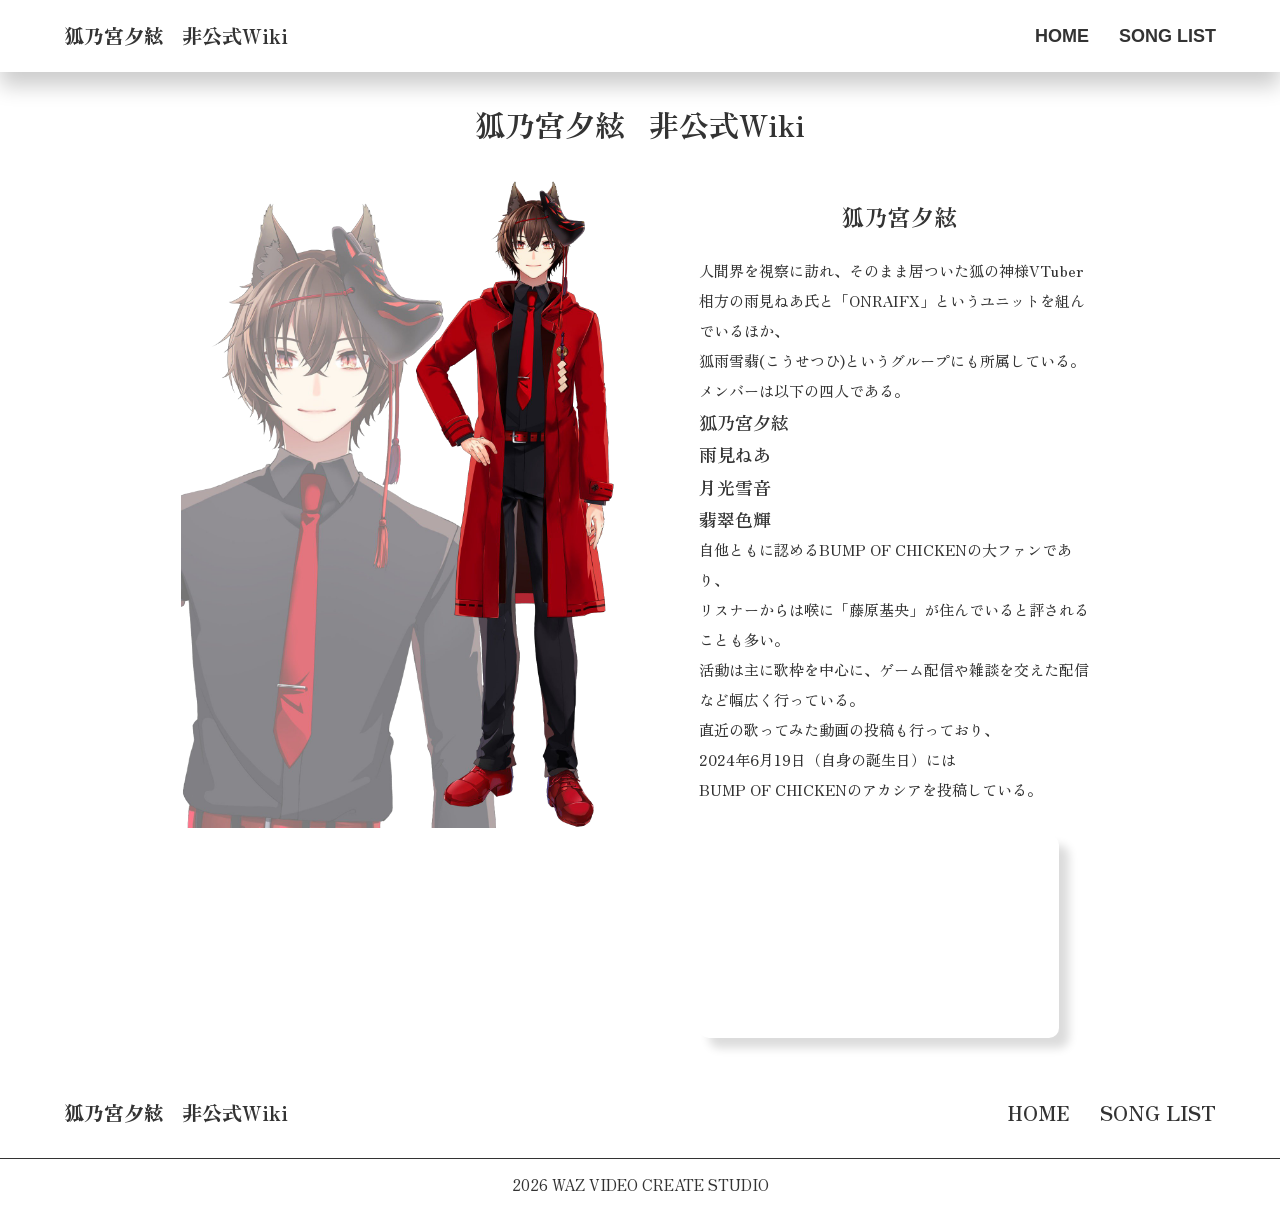
==== about.html @ 7c2f2f2f "faviconを変更" ====
<!DOCTYPE html>
<html lang="ja">

<head>
    <meta charset="UTF-8">
    <meta name="viewport" content="width=device-width, initial-scale=1.0">
    <title>狐乃宮夕絃 非公式Wiki</title>
    <link rel="icon" href="/assets/images/favicon.png" type="image/png">
    <link rel="preconnect" href="https://fonts.googleapis.com">
    <link rel="preconnect" href="https://fonts.gstatic.com" crossorigin>
    <link href="https://fonts.googleapis.com/css2?family=Zen+Old+Mincho&display=swap" rel="stylesheet">
    <link rel="stylesheet" href="assets/css/style.css">
</head>

<body>
    <header class="header">
        <a href="index.html" class="header_link">狐乃宮夕絃&nbsp;&nbsp;&nbsp;非公式Wiki</a>
        <nav class="nav">
            <input type="checkbox" id="nav_toggle" class="nav_toggle">
            <label for="nav_toggle" class="nav_btn" aria-label="メニューを開く">
                <span></span><span></span><span></span>
            </label>
            <label for="nav_toggle" class="nav_overlay"></label>
            <ul class="nav_list">
                <li class="list_item"><a href="about.html" class="list_link">HOME</a></li>
                <li class="list_item"><a href="song_list.html" class="list_link">SONG LIST</a></li>
            </ul>
        </nav>
    </header>
    <main>
        <h1 class="main_title">
            <span class="title-name">狐乃宮夕絃</span>
            <span class="title-suffix">非公式Wiki</span>
        </h1>
        <figure class="flex-box">
            <img src="assets/images/yuduru_konomiya.png" class="style_img">
            <figcaption class="img_box">
                <h2 class="img_name">狐乃宮夕絃</h2>
                <article class="profile">
                    <p class="paragraph">
                        人間界を視察に訪れ、そのまま居ついた狐の神様VTuber
                    </p>
                    <p class="paragraph">
                        相方の雨見ねあ氏と「ONRAIFX」というユニットを組んでいるほか、
                    </p>
                    <p class="paragraph">
                        狐雨雪翡(こうせつひ)というグループにも所属している。<br>
                        メンバーは以下の四人である。
                    </p>
                </article>
                <ul class="member_list">
                    <li class="member_name" style="--accent:#f00"><a target="_blank" href="https://x.com/YuduruKonomiya"
                            class="member_link">狐乃宮夕絃</a></li>
                    <li class="member_name" style="--accent:#00acee"><a target="_blank" href="https://x.com/neanea0606"
                            class="member_link">雨見ねあ</a></li>
                    <li class="member_name" style="--accent:#80ffff"><a target="_blank"
                            href="https://x.com/tsukimiyukito" class="member_link">月光雪音</a></li>
                    <li class="member_name" style="--accent:#3e9e7b"><a target="_blank" href="https://x.com/Hisui_shiki"
                            class="member_link">翡翠色輝</a></li>
                </ul>
                <article class="profile">
                    <p class="paragraph">
                    自他ともに認めるBUMP OF CHICKENの大ファンであり、<br>
                    リスナーからは喉に「藤原基央」が住んでいると評されることも多い。
                    </p>
                    <p class="paragraph">
                        活動は主に歌枠を中心に、ゲーム配信や雑談を交えた配信など幅広く行っている。<br>
                        直近の歌ってみた動画の投稿も行っており、
                    </p>
                    <p class="paragraph">
                        2024年6月19日（自身の誕生日）には<br>
                        BUMP OF CHICKENのアカシアを投稿している。
                    </p>
                </article>
                <iframe class="video_frame" src="https://www.youtube.com/embed/9OYVOL5dVQA" title="YouTube video player"
                    allow="accelerometer; autoplay; clipboard-write; encrypted-media; gyroscope; picture-in-picture; web-share"
                    referrerpolicy="strict-origin-when-cross-origin" allowfullscreen></iframe>
            </figcaption>
        </figure>
    </main>
    <footer class="footer">
        <a href="index.html" class="footer_link-top">狐乃宮夕絃&nbsp;&nbsp;&nbsp;非公式Wiki</a>
        <nav>
            <ul class="footer_list">
                <li class="footer_item"><a href="about.html" class="footer_link">HOME</a></li>
                <li class="footer_item"><a href="song_list.html" class="footer_link">SONG LIST</a></li>
            </ul>
        </nav>
    </footer>
    <span class="copy">2026 WAZ VIDEO CREATE STUDIO</span>
</body>

</html>
---- assets/css/style.css ----
@charset "utf-8";

/* Reset */

* {
    box-sizing: border-box;
    margin: 0;
    padding: 0;
}

/* base style */

body {
    font-family: "ZEN OLD MINCHO", Arial, Helvetica, sans-serif;
    font-size: 15px;
    line-height: 1.5;
    color: #333;
    width: 100%;
    min-width: 320px;
    position: relative;
}

main {
    background: #fff;
    display: flex;
    flex-direction: column;
    margin-top: 72px;
    width: 100%;
    height: auto;
}

.style_img {
    display: block;
    margin: 0 auto;
    width: 50%;
    height: auto;
}

.header {
    background: #fff;
    display: flex;
    margin: 0 auto;
    padding: 1.5em 0;
    width: 100%;
    height: 72px;
    align-items: center;
    position: fixed;
    top: 0;
    left: 0;
    z-index: 100;
    box-shadow: 0 14px 20px rgba(0, 0, 0, .2);
}

.header_link {
    display: flex;
    flex-direction: column;
    text-decoration: none;
    margin: 0 auto;
    color: #333;
    font-size: 20px;
    font-weight: 900;
    position: relative;
}

.header_link::after {
    content: "";
    position: absolute;
    left: 0;
    bottom: -2px;
    width: 0;
    height: 1px;
    background: currentColor;
    transition: width .3s ease;
}

.header_link:hover::after {
    width: 100%;
}

.nav {
    position: relative;
    margin-left: 0;
}

.nav_toggle {
    display: none;
}

.nav_btn {
    display: block;
    width: 44px;
    height: 44px;
    margin-right: 1.5em;
    position: relative;
    cursor: pointer;
    border-radius: 7px;
    transition: .4s;
}

.nav_btn:hover,
.nav_btn:focus {
    background: rgba(126, 208, 255, .2);
}

.nav_btn span {
    background: #000;
    position: absolute;
    left: 10px;
    right: 10px;
    height: 2px;
    transition: .25s ease;
}

.nav_btn span:nth-child(1) {
    top: 14px;
}

.nav_btn span:nth-child(2) {
    top: 21px;
}

.nav_btn span:nth-child(3) {
    top: 28px;
}

.nav_overlay {
    position: fixed;
    inset: 0;
    background: rgba(0, 0, 0, .2);
    pointer-events: none;
    transition: opacity .25s ease;
    z-index: 5;
    opacity: 0;
}

ul {
    list-style: none;
}

.nav_list {
    background: #fff;
    width: 50%;
    max-width: 420px;
    display: flex;
    flex-direction: column;
    position: fixed;
    top: 72px;
    right: 0;
    bottom: 0;
    gap: 0;
    padding: 1em 0;
    opacity: 0;
    transform: scaleX(0);
    transform-origin: right;
    pointer-events: none;
    transition: opacity .25s ease, transform .25s ease ;
    z-index: 10;
}

.nav_toggle:checked~.nav_overlay {
    opacity: 1;
    pointer-events: auto;
}

.nav_toggle:checked~.nav_list {
    opacity: 1;
    transform: scaleX(1);
    pointer-events: auto;
    transition-delay: .25s;
}

.nav_toggle:checked+.nav_btn span:nth-child(1) {
    top: 21px;
    transform: rotate(45deg);
}

.nav_toggle:checked+.nav_btn span:nth-child(2) {
    opacity: 0;
}

.nav_toggle:checked+.nav_btn span:nth-child(3) {
    top: 21px;
    transform: rotate(-45deg);
}

.list_item {
    padding: .8em 2em;
}

.list_link {
    display: block;
    text-decoration: none;
    color: #333;
    font-family: Arial;
    font-size: 18px;
    font-weight: 900;
    position: relative;
}

.list_link::after {
    content: "";
    position: absolute;
    left: 0;
    bottom: -2px;
    width: 0;
    height: 1px;
    background: currentColor;
    transition: width .3s ease;
}

.list_link:hover::after {
    width: 100%;
}

.main_title {
    display: flex;
    justify-content: center;
    text-align: center;
    gap: 1.5rem;
    font-size: 2em;
    color: #333;
    padding: 1em;
    width: 100%;
    min-width: 300px;
}

@media screen and (max-width:440px) {
    
    .main_title {
        display: block;
        text-align: center;
        gap: .25rem;
    }

    .member_list {
        display: block;
        text-align: center;
        margin: 1em auto;
    }

}

.flex-box {
    text-align: left;
    display: block;
    width: 100%;
    margin: 0 auto;
    padding: 0 1em;
}

.img_name {
    margin: 1em 0;
    text-align: center;
}

.profile {
    max-width: 400px;
    margin: 0 auto;
}

.paragraph {
    display: block;
    margin: 0 auto;
    line-height: 2;
    max-width: 600px;
    font-weight: 500;
}

.member_list {
    text-align: center;
    margin: 1em 0;
    line-height: 1.8;
}

.member_name {
    width: 50%;
    text-align: center;
    margin: 0 auto;
}

.member_link {
    display: block;
    text-decoration: none;
    color: #333;
    font-size: 18px;
    font-weight: 600;
    text-align: center;
    position: relative;
    display: inline-block;
}

.member_link::after {
    content: "";
    position: absolute;
    left: 0;
    bottom: -2px;
    width: 0;
    height: 1px;
    background: var(--accent, #333);
    transition: width .3s ease;
}

.member_name:hover
.member_link::after {
    width: 100%;
}

iframe {
    width: 100%;
    height: auto;
    aspect-ratio: 16 / 9;
    margin-top: 1em;
}

.footer {
    background: #fff;
    display: flex;
    flex-direction: column;
    align-items: center ;
    gap: 1em;
    padding: 1em 0;
    margin: 1em auto 0;
    width: 100%;
}

.footer a {
    display: block;
    text-decoration: none;
    text-align: center;
    font-size: 20px;
    font-weight: 900;
    margin: 1em auto;
    color: #333;
}

.footer_list {
    display: flex;
    flex-direction: column;
}

.copy {
    display: block;
    text-align: center;
    width: 100%;
    margin: 1em auto;
    padding-top: 1em;
    border-top: 1px solid rgba(0, 0, 0, .8);
}

@media screen and (min-width: 768px) {

    .header {
        display: flex;
        flex-direction: row;
        justify-content: center;
        align-items: center;
        padding: 0 5%;
        gap: 2em;
    }

    .header_link {
        display: block;
        margin: 0;
    }

    .nav_toggle:checked~.nav_list {
        transform: none !important;
        opacity: 1;
    }

    .nav_overlay,
    .nav_toggle:checked~.nav_overlay {
        display: none !important;
    }

    .nav_btn {
        display: none !important;
    }

    .nav_list {
        position: static;
        width: 100%;
        max-width: none;
        height: auto;
        opacity: 1;
        transform: none;
        pointer-events: auto;
        display: flex;
        flex-direction: row;
        visibility: visible;
        background: transparent;
        gap: 2em;
        padding: 0;
    }

    .list_item {
        padding: .8em 0;
    }

    .flex-box {
        display: flex;
        flex-direction: row;
        text-align: left;
        justify-content: center;
        align-items: flex-start;
        gap: 2em;
        width: 100%;
    }

    .style_img {
        width: 40%;
        height: auto;
        margin: 0;
        object-fit: contain;
    }
    
    .member_list {
        line-height: 1.8;
        margin: 0;
    }
    
    .member_name {
        text-align: left;
        margin: 0;
        padding: 0;
    }

    .video_frame {
        display: block;
        width: 90%;
        margin: 1em 0;
        border-radius: 10px;
        border: none;
        box-shadow: 10px 10px 10px rgba(0, 0, 0, .14);
    }

    .footer {
        display: flex;
        flex-direction: row;
        justify-content: center;
        gap: 2em;
    }

    .footer a {
        margin: 0;
    }

    .footer_item {
        padding: 0;
    }

    .footer_list {
        display: flex;
        flex-direction: row;
        gap: 2em;
    }

}

@media screen and (min-width: 1024px) {

    .header {
        justify-content: space-between;
    }

    main {
        width: 100%;
        padding: 0 1em;
    }
    
    .flex-box {
        text-align: left;
        display: flex;
        flex-direction: row;
        justify-content: center;
        align-items: flex-start;
        width: 100%;
    }

    .style_img {
        margin: 0;
    }

    .member_list {
        display: block;
        justify-content: start;
        width: fit-content;
    }

    .member_name {
        text-align: left;
        margin: 0;
        line-height: 1.8;
        width: fit-content;
    }

    .member_link {
        display: block;
        text-align: left;
    }

    .video_frame {
        width: 90%;
        margin: 2em 0;
        padding: 0;
    }

    .footer {
        justify-content: space-between;
        padding: 1em 5%;
    }


}
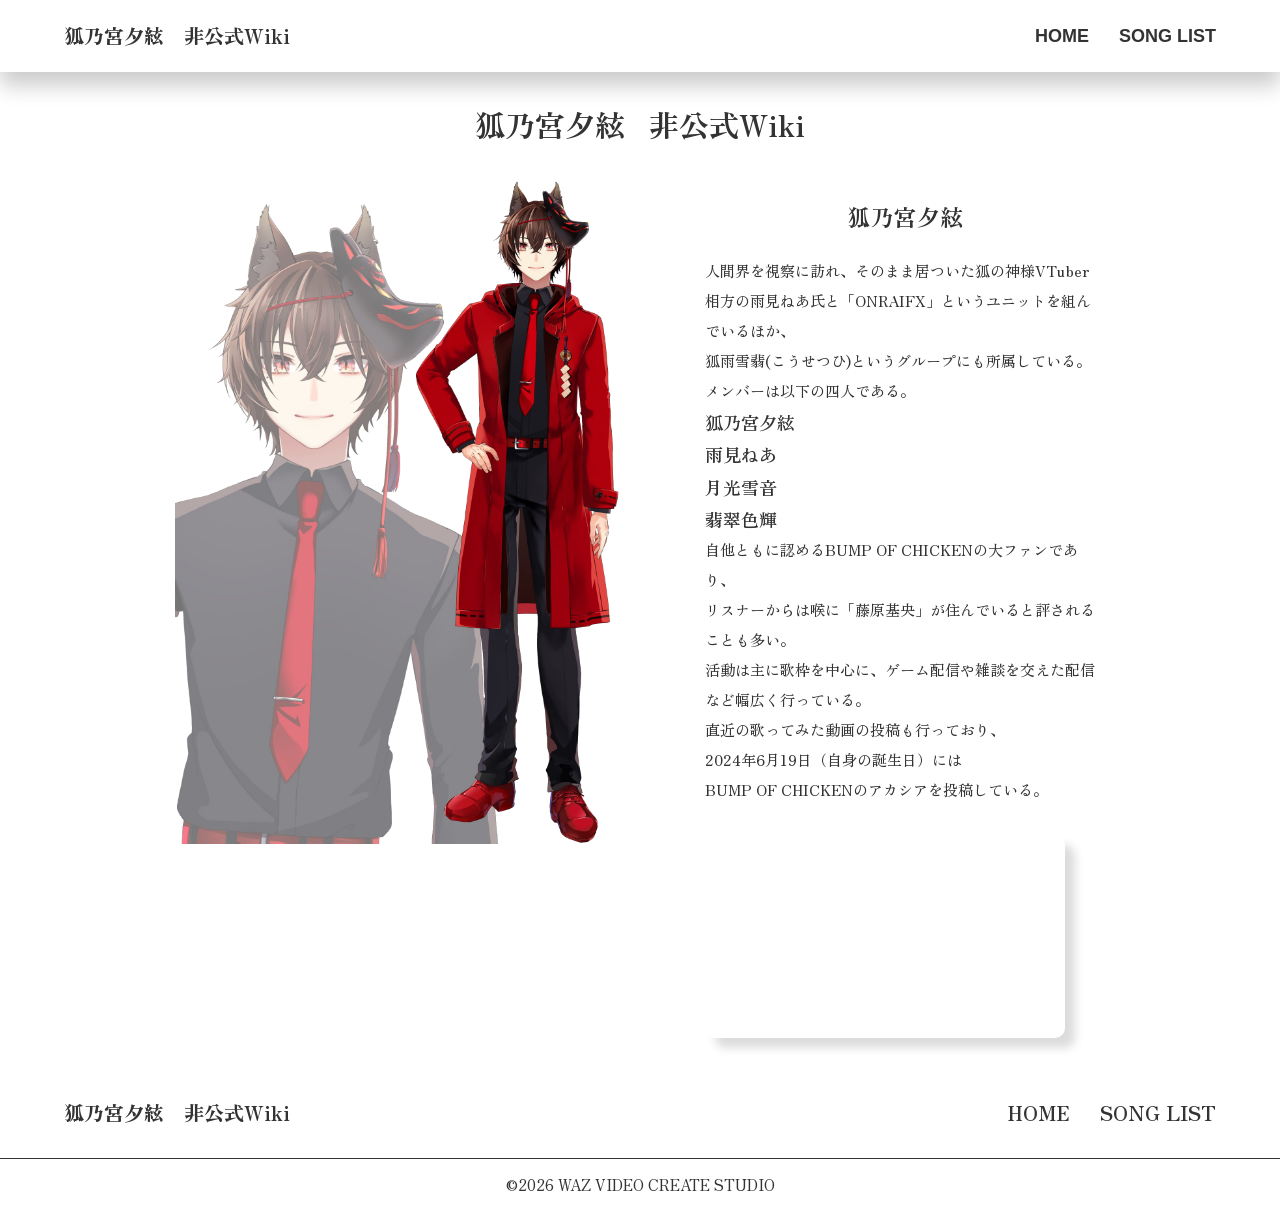
==== commit 1642be70: "構成を刷新" ====
--- a/about.html
+++ b/about.html
@@ -5,7 +5,7 @@
     <meta charset="UTF-8">
     <meta name="viewport" content="width=device-width, initial-scale=1.0">
     <title>狐乃宮夕絃 非公式Wiki</title>
-    <link rel="icon" href="/assets/images/favicon.png" type="image/png">
+    <link rel="icon" href="/assets/images/favicon.png?v=2" type="image/png">
     <link rel="preconnect" href="https://fonts.googleapis.com">
     <link rel="preconnect" href="https://fonts.gstatic.com" crossorigin>
     <link href="https://fonts.googleapis.com/css2?family=Zen+Old+Mincho&display=swap" rel="stylesheet">
@@ -13,20 +13,7 @@
 </head>
 
 <body>
-    <header class="header">
-        <a href="index.html" class="header_link">狐乃宮夕絃&nbsp;&nbsp;&nbsp;非公式Wiki</a>
-        <nav class="nav">
-            <input type="checkbox" id="nav_toggle" class="nav_toggle">
-            <label for="nav_toggle" class="nav_btn" aria-label="メニューを開く">
-                <span></span><span></span><span></span>
-            </label>
-            <label for="nav_toggle" class="nav_overlay"></label>
-            <ul class="nav_list">
-                <li class="list_item"><a href="about.html" class="list_link">HOME</a></li>
-                <li class="list_item"><a href="song_list.html" class="list_link">SONG LIST</a></li>
-            </ul>
-        </nav>
-    </header>
+    <div id="header"></div>
     <main>
         <h1 class="main_title">
             <span class="title-name">狐乃宮夕絃</span>
@@ -78,16 +65,8 @@
             </figcaption>
         </figure>
     </main>
-    <footer class="footer">
-        <a href="index.html" class="footer_link-top">狐乃宮夕絃&nbsp;&nbsp;&nbsp;非公式Wiki</a>
-        <nav>
-            <ul class="footer_list">
-                <li class="footer_item"><a href="about.html" class="footer_link">HOME</a></li>
-                <li class="footer_item"><a href="song_list.html" class="footer_link">SONG LIST</a></li>
-            </ul>
-        </nav>
-    </footer>
-    <span class="copy">2026 WAZ VIDEO CREATE STUDIO</span>
+    <div id="footer"></div>
+    <script src="assets/js/index.js"></script>
 </body>
 
 </html>
--- a/assets/css/style.css
+++ b/assets/css/style.css
@@ -1,215 +1,14 @@
 @charset "utf-8";
 
-/* Reset */
-
-* {
-    box-sizing: border-box;
-    margin: 0;
-    padding: 0;
-}
-
-/* base style */
-
-body {
-    font-family: "ZEN OLD MINCHO", Arial, Helvetica, sans-serif;
-    font-size: 15px;
-    line-height: 1.5;
-    color: #333;
-    width: 100%;
-    min-width: 320px;
-    position: relative;
-}
-
-main {
-    background: #fff;
-    display: flex;
-    flex-direction: column;
-    margin-top: 72px;
-    width: 100%;
-    height: auto;
-}
+@import url(base.css);
+@import url(header.css);
+@import url(footer.css);
 
 .style_img {
     display: block;
     margin: 0 auto;
     width: 50%;
     height: auto;
-}
-
-.header {
-    background: #fff;
-    display: flex;
-    margin: 0 auto;
-    padding: 1.5em 0;
-    width: 100%;
-    height: 72px;
-    align-items: center;
-    position: fixed;
-    top: 0;
-    left: 0;
-    z-index: 100;
-    box-shadow: 0 14px 20px rgba(0, 0, 0, .2);
-}
-
-.header_link {
-    display: flex;
-    flex-direction: column;
-    text-decoration: none;
-    margin: 0 auto;
-    color: #333;
-    font-size: 20px;
-    font-weight: 900;
-    position: relative;
-}
-
-.header_link::after {
-    content: "";
-    position: absolute;
-    left: 0;
-    bottom: -2px;
-    width: 0;
-    height: 1px;
-    background: currentColor;
-    transition: width .3s ease;
-}
-
-.header_link:hover::after {
-    width: 100%;
-}
-
-.nav {
-    position: relative;
-    margin-left: 0;
-}
-
-.nav_toggle {
-    display: none;
-}
-
-.nav_btn {
-    display: block;
-    width: 44px;
-    height: 44px;
-    margin-right: 1.5em;
-    position: relative;
-    cursor: pointer;
-    border-radius: 7px;
-    transition: .4s;
-}
-
-.nav_btn:hover,
-.nav_btn:focus {
-    background: rgba(126, 208, 255, .2);
-}
-
-.nav_btn span {
-    background: #000;
-    position: absolute;
-    left: 10px;
-    right: 10px;
-    height: 2px;
-    transition: .25s ease;
-}
-
-.nav_btn span:nth-child(1) {
-    top: 14px;
-}
-
-.nav_btn span:nth-child(2) {
-    top: 21px;
-}
-
-.nav_btn span:nth-child(3) {
-    top: 28px;
-}
-
-.nav_overlay {
-    position: fixed;
-    inset: 0;
-    background: rgba(0, 0, 0, .2);
-    pointer-events: none;
-    transition: opacity .25s ease;
-    z-index: 5;
-    opacity: 0;
-}
-
-ul {
-    list-style: none;
-}
-
-.nav_list {
-    background: #fff;
-    width: 50%;
-    max-width: 420px;
-    display: flex;
-    flex-direction: column;
-    position: fixed;
-    top: 72px;
-    right: 0;
-    bottom: 0;
-    gap: 0;
-    padding: 1em 0;
-    opacity: 0;
-    transform: scaleX(0);
-    transform-origin: right;
-    pointer-events: none;
-    transition: opacity .25s ease, transform .25s ease ;
-    z-index: 10;
-}
-
-.nav_toggle:checked~.nav_overlay {
-    opacity: 1;
-    pointer-events: auto;
-}
-
-.nav_toggle:checked~.nav_list {
-    opacity: 1;
-    transform: scaleX(1);
-    pointer-events: auto;
-    transition-delay: .25s;
-}
-
-.nav_toggle:checked+.nav_btn span:nth-child(1) {
-    top: 21px;
-    transform: rotate(45deg);
-}
-
-.nav_toggle:checked+.nav_btn span:nth-child(2) {
-    opacity: 0;
-}
-
-.nav_toggle:checked+.nav_btn span:nth-child(3) {
-    top: 21px;
-    transform: rotate(-45deg);
-}
-
-.list_item {
-    padding: .8em 2em;
-}
-
-.list_link {
-    display: block;
-    text-decoration: none;
-    color: #333;
-    font-family: Arial;
-    font-size: 18px;
-    font-weight: 900;
-    position: relative;
-}
-
-.list_link::after {
-    content: "";
-    position: absolute;
-    left: 0;
-    bottom: -2px;
-    width: 0;
-    height: 1px;
-    background: currentColor;
-    transition: width .3s ease;
-}
-
-.list_link:hover::after {
-    width: 100%;
 }
 
 .main_title {
@@ -312,90 +111,7 @@
     margin-top: 1em;
 }
 
-.footer {
-    background: #fff;
-    display: flex;
-    flex-direction: column;
-    align-items: center ;
-    gap: 1em;
-    padding: 1em 0;
-    margin: 1em auto 0;
-    width: 100%;
-}
-
-.footer a {
-    display: block;
-    text-decoration: none;
-    text-align: center;
-    font-size: 20px;
-    font-weight: 900;
-    margin: 1em auto;
-    color: #333;
-}
-
-.footer_list {
-    display: flex;
-    flex-direction: column;
-}
-
-.copy {
-    display: block;
-    text-align: center;
-    width: 100%;
-    margin: 1em auto;
-    padding-top: 1em;
-    border-top: 1px solid rgba(0, 0, 0, .8);
-}
-
 @media screen and (min-width: 768px) {
-
-    .header {
-        display: flex;
-        flex-direction: row;
-        justify-content: center;
-        align-items: center;
-        padding: 0 5%;
-        gap: 2em;
-    }
-
-    .header_link {
-        display: block;
-        margin: 0;
-    }
-
-    .nav_toggle:checked~.nav_list {
-        transform: none !important;
-        opacity: 1;
-    }
-
-    .nav_overlay,
-    .nav_toggle:checked~.nav_overlay {
-        display: none !important;
-    }
-
-    .nav_btn {
-        display: none !important;
-    }
-
-    .nav_list {
-        position: static;
-        width: 100%;
-        max-width: none;
-        height: auto;
-        opacity: 1;
-        transform: none;
-        pointer-events: auto;
-        display: flex;
-        flex-direction: row;
-        visibility: visible;
-        background: transparent;
-        gap: 2em;
-        padding: 0;
-    }
-
-    .list_item {
-        padding: .8em 0;
-    }
 
     .flex-box {
         display: flex;
@@ -434,39 +150,9 @@
         box-shadow: 10px 10px 10px rgba(0, 0, 0, .14);
     }
 
-    .footer {
-        display: flex;
-        flex-direction: row;
-        justify-content: center;
-        gap: 2em;
-    }
-
-    .footer a {
-        margin: 0;
-    }
-
-    .footer_item {
-        padding: 0;
-    }
-
-    .footer_list {
-        display: flex;
-        flex-direction: row;
-        gap: 2em;
-    }
-
 }
 
 @media screen and (min-width: 1024px) {
-
-    .header {
-        justify-content: space-between;
-    }
-
-    main {
-        width: 100%;
-        padding: 0 1em;
-    }
     
     .flex-box {
         text-align: left;
@@ -505,10 +191,4 @@
         padding: 0;
     }
 
-    .footer {
-        justify-content: space-between;
-        padding: 1em 5%;
-    }
-
-
 }
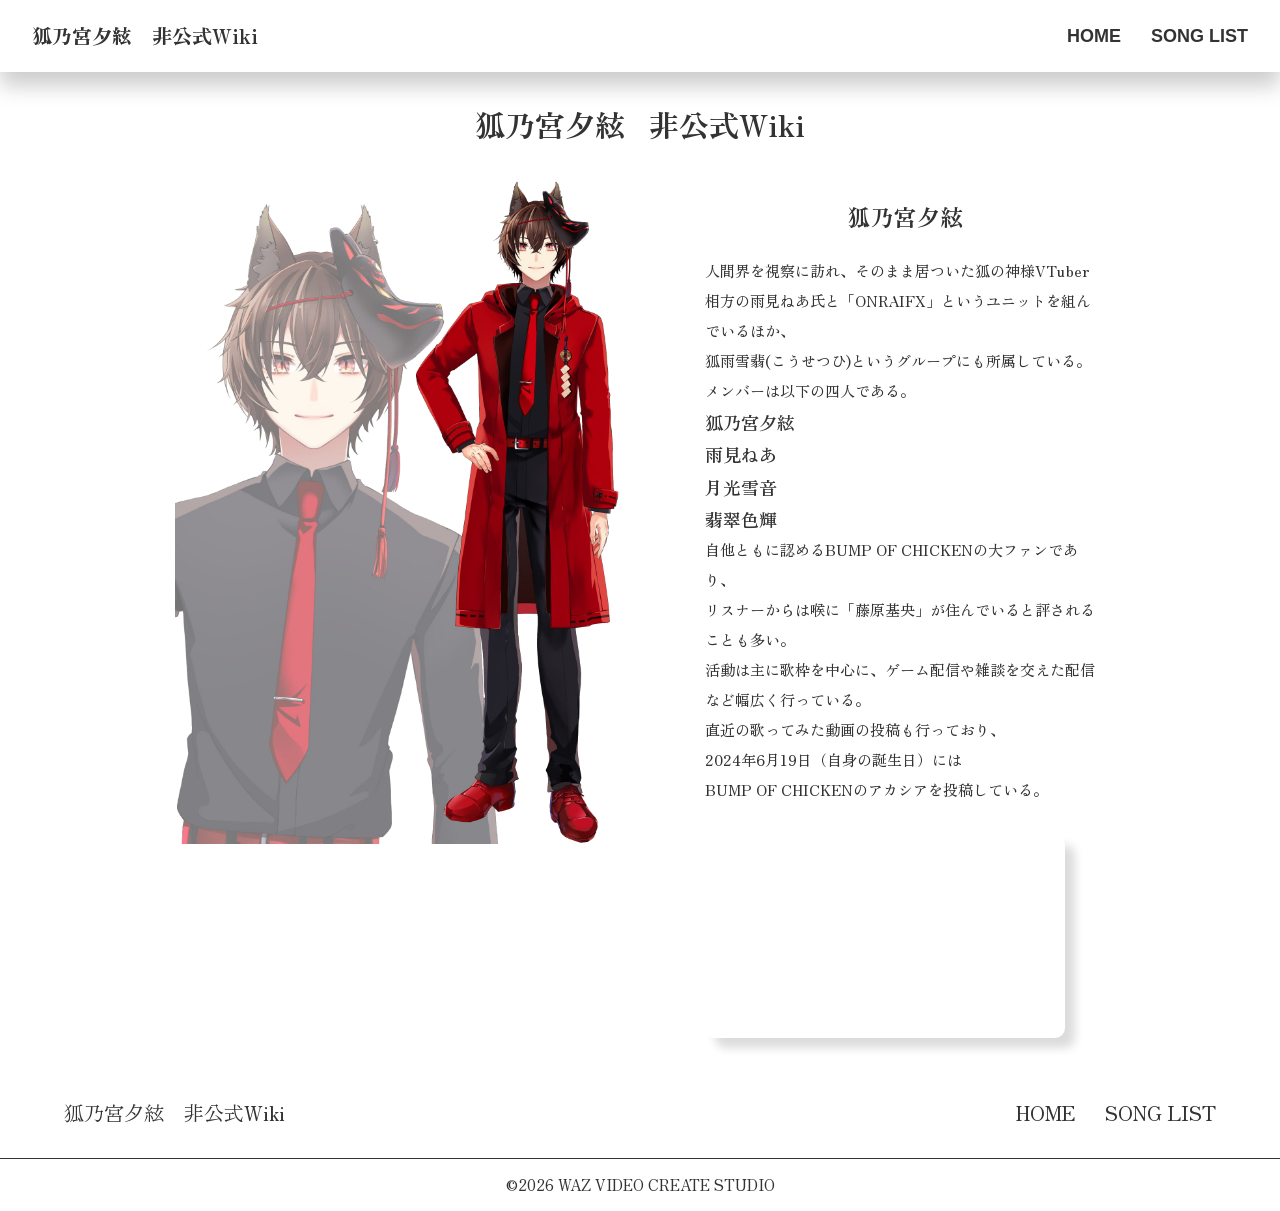
==== commit 22b275a7: "html / cssを再調整" ====
--- a/about.html
+++ b/about.html
@@ -5,7 +5,7 @@
     <meta charset="UTF-8">
     <meta name="viewport" content="width=device-width, initial-scale=1.0">
     <title>狐乃宮夕絃 非公式Wiki</title>
-    <link rel="icon" href="/assets/images/favicon.png?v=2" type="image/png">
+    <link rel="icon" href="assets/images/favicon.png">
     <link rel="preconnect" href="https://fonts.googleapis.com">
     <link rel="preconnect" href="https://fonts.gstatic.com" crossorigin>
     <link href="https://fonts.googleapis.com/css2?family=Zen+Old+Mincho&display=swap" rel="stylesheet">
--- a/assets/css/style.css
+++ b/assets/css/style.css
@@ -5,7 +5,6 @@
 @import url(footer.css);
 
 .style_img {
-    display: block;
     margin: 0 auto;
     width: 50%;
     height: auto;
@@ -17,7 +16,7 @@
     text-align: center;
     gap: 1.5rem;
     font-size: 2em;
-    color: #333;
+    color: var(--text-color);
     padding: 1em;
     width: 100%;
     min-width: 300px;
@@ -27,14 +26,16 @@
     
     .main_title {
         display: block;
-        text-align: center;
         gap: .25rem;
     }
 
     .member_list {
         display: block;
+        margin: 1em auto;
+    }
+
+    .main_title,.member_list {
         text-align: center;
-        margin: 1em auto;
     }
 
 }
@@ -43,65 +44,67 @@
     text-align: left;
     display: block;
     width: 100%;
-    margin: 0 auto;
     padding: 0 1em;
 }
 
 .img_name {
     margin: 1em 0;
-    text-align: center;
 }
 
 .profile {
     max-width: 400px;
-    margin: 0 auto;
 }
 
 .paragraph {
     display: block;
-    margin: 0 auto;
     line-height: 2;
     max-width: 600px;
     font-weight: 500;
 }
 
 .member_list {
-    text-align: center;
     margin: 1em 0;
     line-height: 1.8;
 }
 
 .member_name {
     width: 50%;
+}
+
+.img_name,.member_list,
+.member_name {
     text-align: center;
+}
+
+.flex-box,.profile,
+.paragraph,.member_name {
     margin: 0 auto;
 }
 
 .member_link {
-    display: block;
-    text-decoration: none;
-    color: #333;
     font-size: 18px;
     font-weight: 600;
+    width: fit-content;
     text-align: center;
     position: relative;
-    display: inline-block;
 }
 
 .member_link::after {
+    background: var(--accent, #333);
     content: "";
     position: absolute;
     left: 0;
     bottom: -2px;
-    width: 0;
-    height: 1px;
-    background: var(--accent, #333);
-    transition: width .3s ease;
+    width: 100%;
+    height: 2px;
+    transform: scaleX(0);
+    transform-origin: right;
+    transition: transform .3s ease;
 }
 
-.member_name:hover
-.member_link::after {
-    width: 100%;
+.member_link:hover:after {
+    transform: scaleX(1);
+    transform-origin: left;
 }
 
 iframe {
@@ -181,7 +184,6 @@
     }
 
     .member_link {
-        display: block;
         text-align: left;
     }
 
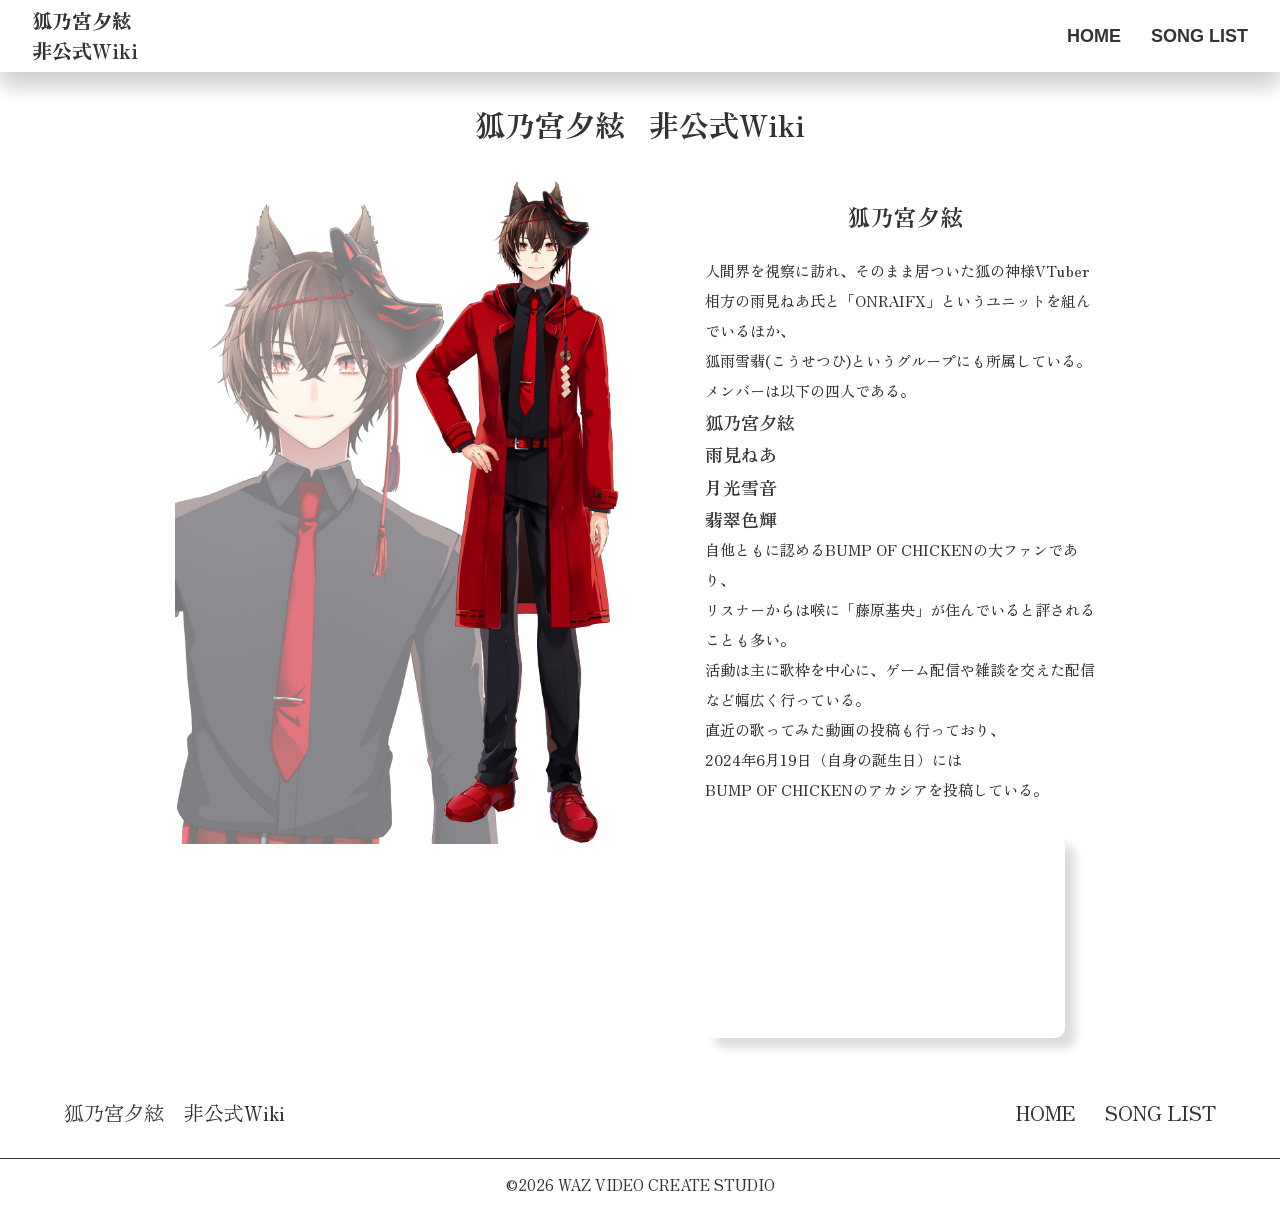
==== commit 4ed4579e: "timeタグを追加" ====
--- a/about.html
+++ b/about.html
@@ -55,7 +55,7 @@
                         直近の歌ってみた動画の投稿も行っており、
                     </p>
                     <p class="paragraph">
-                        2024年6月19日（自身の誕生日）には<br>
+                        <time datetime="2024-06-19">2024年6月19日</time>（自身の誕生日）には<br>
                         BUMP OF CHICKENのアカシアを投稿している。
                     </p>
                 </article>
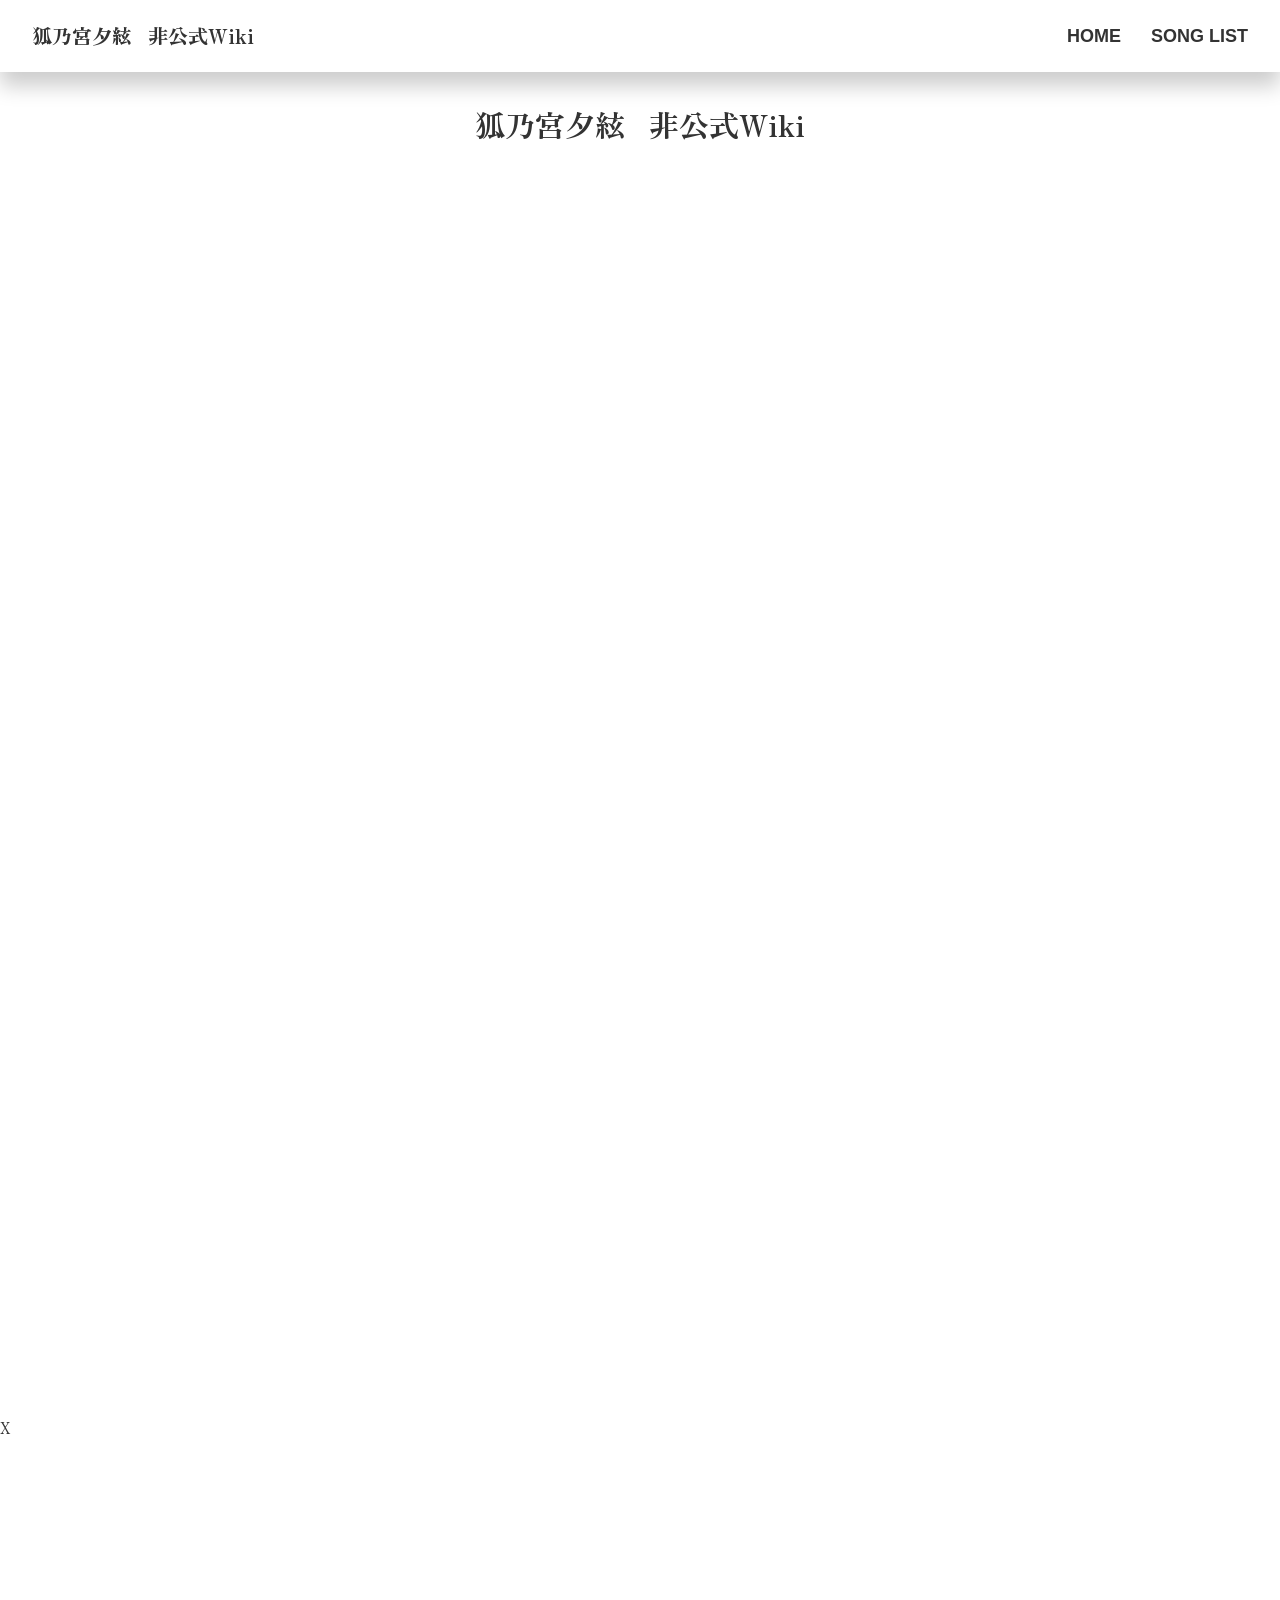
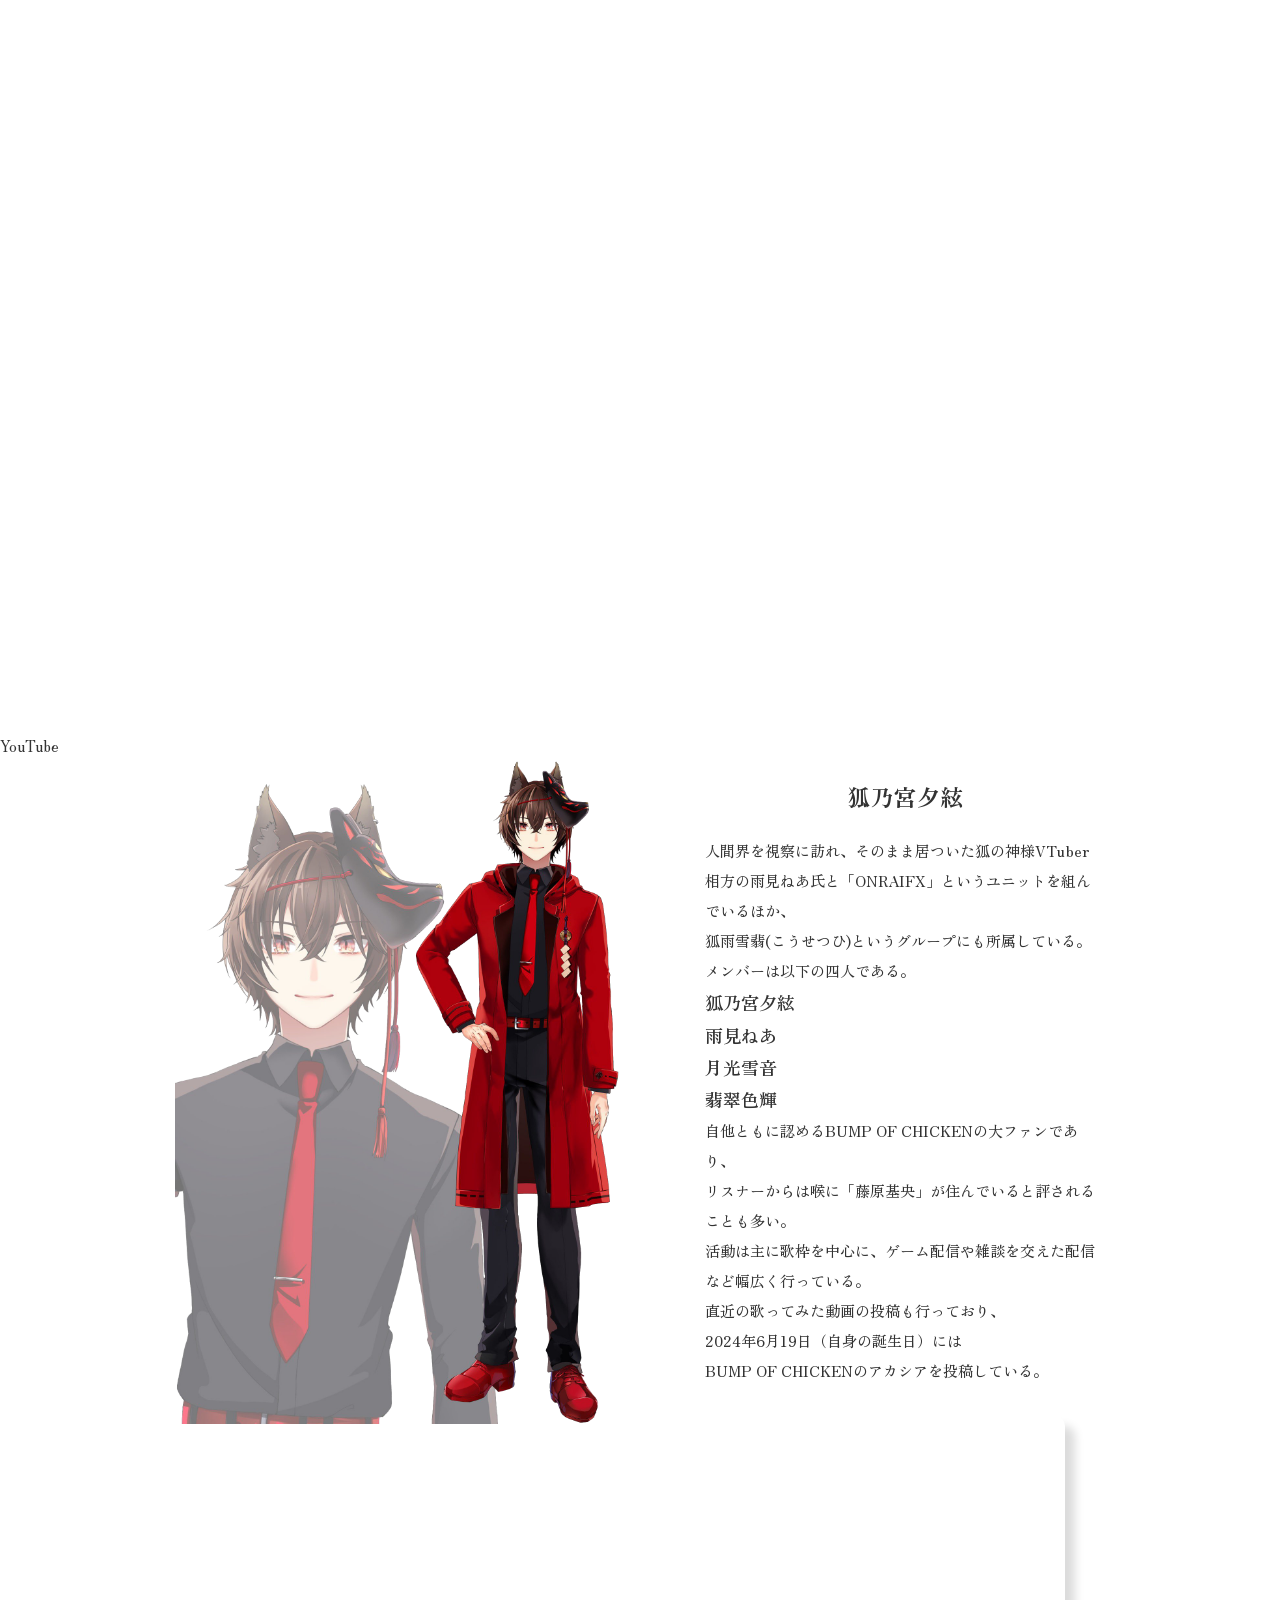
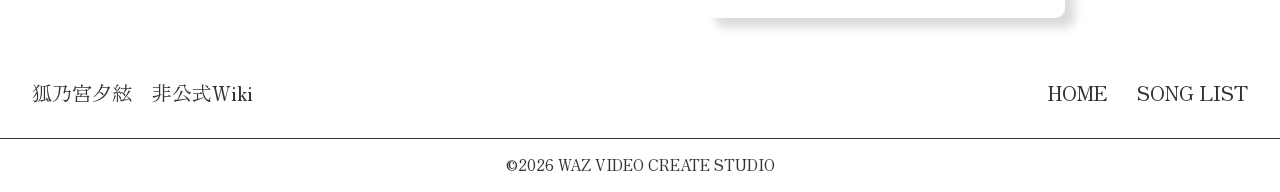
==== commit 6ca222f4: "script.js / .container / .inner / .sns-link / .sns-img / .sns-txtを追加" ====
--- a/about.html
+++ b/about.html
@@ -4,7 +4,7 @@
 <head>
     <meta charset="UTF-8">
     <meta name="viewport" content="width=device-width, initial-scale=1.0">
-    <title>狐乃宮夕絃 非公式Wiki</title>
+    <title>狐乃宮夕絃 非公式Wiki | ABOUT</title>
     <link rel="icon" href="assets/images/favicon.png">
     <link rel="preconnect" href="https://fonts.googleapis.com">
     <link rel="preconnect" href="https://fonts.gstatic.com" crossorigin>
@@ -15,10 +15,22 @@
 <body>
     <div id="header"></div>
     <main>
-        <h1 class="main_title">
-            <span class="title-name">狐乃宮夕絃</span>
-            <span class="title-suffix">非公式Wiki</span>
-        </h1>
+        <div class="container">
+            <h1 class="main_title">
+                <span class="title-name">狐乃宮夕絃</span>
+                <span class="title-suffix">非公式Wiki</span>
+            </h1>
+            <div class="inner">
+                <a href="https://x.com/YuduruKonomiya" class="sns-link" target="_blank">
+                    <img src="assets/images/x-logo.svg" alt="sns-image" class="sns-img">
+                    <p class="sns-txt">X</p>
+                </a>
+                <a href="https://www.youtube.com/@YuduruKonomiya" class="sns-link" target="_blank">
+                    <img src="assets/images/yt-lg.svg" alt="sns-image" class="sns-img">
+                    <p class="sns-txt">YouTube</p>
+                </a>
+            </div>
+        </div>
         <figure class="flex-box">
             <img src="assets/images/yuduru_konomiya.png" class="style_img">
             <figcaption class="img_box">
@@ -66,7 +78,7 @@
         </figure>
     </main>
     <div id="footer"></div>
-    <script src="assets/js/index.js"></script>
+    <script src="assets/js/script.js"></script>
 </body>
 
 </html>
--- a/assets/css/style.css
+++ b/assets/css/style.css
@@ -47,6 +47,8 @@
     padding: 0 1em;
 }
 
+.img-box {}
+
 .img_name {
     margin: 1em 0;
 }
@@ -65,6 +67,14 @@
 .member_list {
     margin: 1em 0;
     line-height: 1.8;
+    position: relative;
+}
+
+.member_list::after {
+    position: absolute;
+    transform: translate(50%,50%);
+    top: 0;
+    left: 0;
 }
 
 .member_name {
